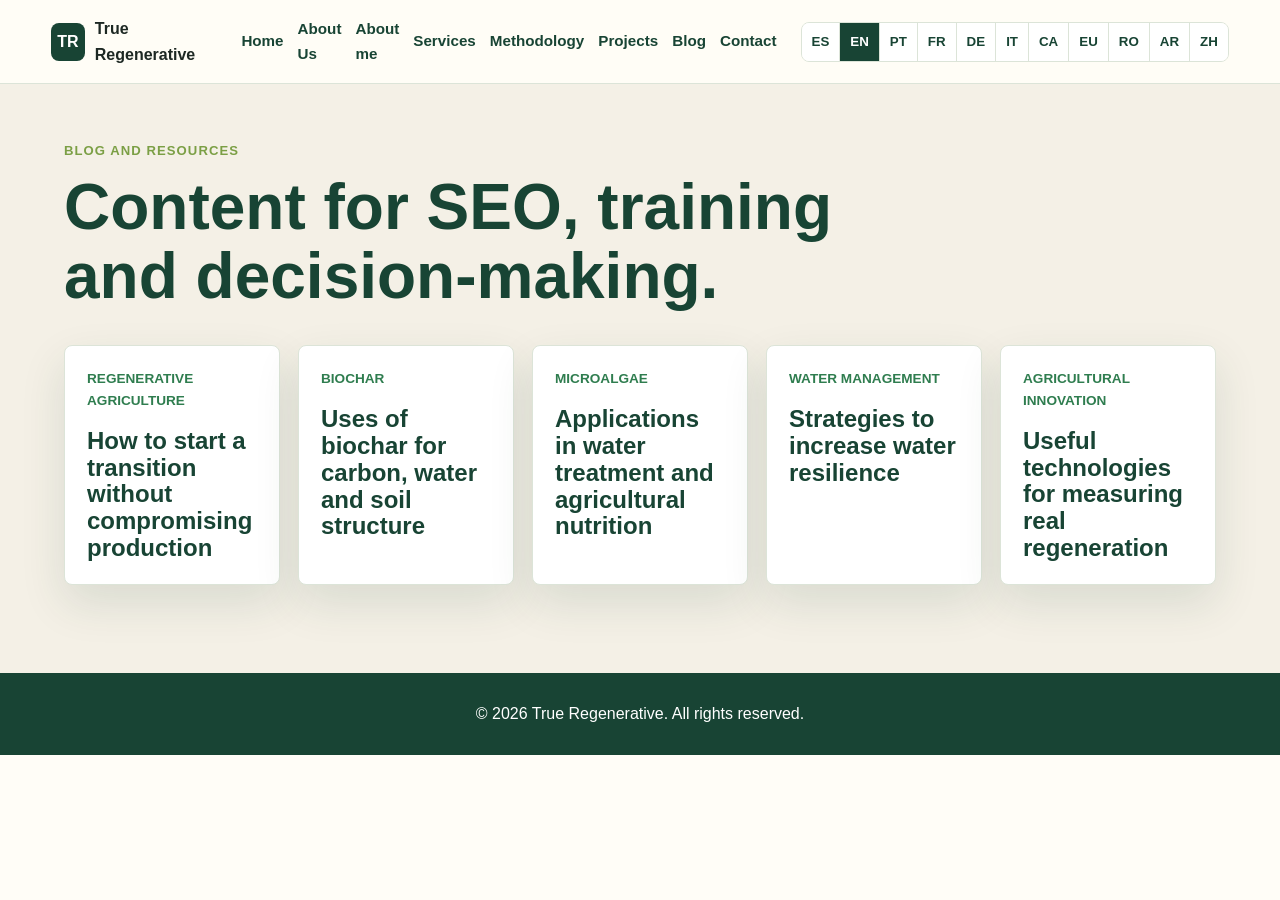
==== blog.html @ b21a540e "cambios" ====
<!DOCTYPE html>
<html lang="es">
<head>
    <meta charset="UTF-8">
    <meta name="viewport" content="width=device-width, initial-scale=1.0">
    <meta name="description" content="Blog y recursos de True Regenerative sobre agricultura regenerativa, biochar, microalgas, gestión del agua e innovación agrícola.">
    <title>Blog | True Regenerative</title>
    <link rel="stylesheet" href="css/styles.css">
</head>
<body>
    <header class="site-header">
        <a class="brand" href="index.html" aria-label="True Regenerative">
            <span class="brand-mark">TR</span>
            <span>True Regenerative</span>
        </a>
        <button class="menu-toggle" type="button" aria-label="Abrir menú" aria-expanded="false">☰</button>
        <nav class="main-nav" aria-label="Menú principal">
            <a href="index.html">Inicio</a>
            <a href="sobre-nosotros.html">Sobre Nosotros</a>
            <a href="quien-soy.html">Quién soy</a>
            <a href="servicios.html">Servicios</a>
            <a href="metodologia.html">Metodología</a>
            <a href="proyectos.html">Proyectos</a>
            <a href="blog.html">Blog</a>
            <a href="contacto.html">Contacto</a>
        </nav>
    </header>

    <main>
        <section class="section page-section blog-section">
            <div class="section-heading">
                <p class="eyebrow">Blog y recursos</p>
                <h1>Contenido para posicionamiento, formación y toma de decisiones.</h1>
            </div>
            <div class="blog-grid">
                <article><p>Agricultura regenerativa</p><h2>Cómo iniciar una transición sin comprometer la producción</h2></article>
                <article><p>Biochar</p><h2>Usos del biochar para carbono, agua y estructura del suelo</h2></article>
                <article><p>Microalgas</p><h2>Aplicaciones en tratamiento de aguas y nutrición agrícola</h2></article>
                <article><p>Gestión del agua</p><h2>Estrategias para aumentar resiliencia hídrica</h2></article>
                <article><p>Innovación agrícola</p><h2>Tecnologías útiles para medir regeneración real</h2></article>
            </div>
        </section>
    </main>

    <footer class="site-footer">
        <p>&copy; 2026 True Regenerative. Todos los derechos reservados.</p>
    </footer>

    <script src="js/main.js"></script>
    <script src="js/i18n.js"></script>
</body>
</html>
---- css/styles.css ----
:root {
    --forest: #184434;
    --leaf: #2f7d4f;
    --moss: #7b9f45;
    --water: #2f7d86;
    --soil: #5b4632;
    --sand: #f4f0e6;
    --cream: #fffdf7;
    --ink: #1d2823;
    --muted: #627168;
    --line: #dce4d8;
    --shadow: 0 18px 45px rgba(24, 68, 52, 0.12);
}

* {
    box-sizing: border-box;
    margin: 0;
    padding: 0;
}

html {
    scroll-behavior: smooth;
}

body {
    background: var(--cream);
    color: var(--ink);
    font-family: Arial, Helvetica, sans-serif;
    line-height: 1.6;
}

img,
svg {
    max-width: 100%;
}

a {
    color: inherit;
    text-decoration: none;
}

.site-header {
    align-items: center;
    background: rgba(255, 253, 247, 0.94);
    border-bottom: 1px solid var(--line);
    display: flex;
    gap: 24px;
    justify-content: flex-start;
    left: 0;
    padding: 16px clamp(18px, 4vw, 56px);
    position: fixed;
    right: 0;
    top: 0;
    z-index: 20;
}

.brand {
    align-items: center;
    display: flex;
    font-weight: 800;
    gap: 10px;
    letter-spacing: 0;
}

.brand-mark {
    align-items: center;
    background: var(--forest);
    border-radius: 8px;
    color: #fff;
    display: inline-flex;
    height: 38px;
    justify-content: center;
    width: 38px;
}

.main-nav {
    align-items: center;
    display: flex;
    gap: 14px;
    font-size: 0.95rem;
    font-weight: 700;
    margin-left: auto;
}

.main-nav a {
    color: var(--forest);
}

.main-nav a:hover {
    color: var(--leaf);
}

.menu-toggle {
    background: transparent;
    border: 1px solid var(--line);
    border-radius: 8px;
    color: var(--forest);
    cursor: pointer;
    display: none;
    font-size: 1.4rem;
    height: 42px;
    width: 42px;
}

.language-switcher {
    align-items: center;
    border: 1px solid var(--line);
    border-radius: 8px;
    display: inline-flex;
    flex: 0 0 auto;
    overflow: hidden;
}

.language-switcher button {
    background: #fff;
    border: 0;
    color: var(--forest);
    cursor: pointer;
    font-weight: 900;
    min-height: 38px;
    padding: 0 10px;
}

.language-switcher button + button {
    border-left: 1px solid var(--line);
}

.language-switcher button.active {
    background: var(--forest);
    color: #fff;
}

.hero {
    align-items: center;
    background:
        linear-gradient(rgba(15, 42, 32, 0.54), rgba(15, 42, 32, 0.62)),
        url("../img/hero-regenerative.png");
    background-position: center;
    background-size: cover;
    color: #fff;
    display: flex;
    min-height: 760px;
    padding: 140px clamp(20px, 6vw, 84px) 90px;
    position: relative;
}

.hero-content {
    max-width: 850px;
    position: relative;
    z-index: 1;
}

.eyebrow {
    color: var(--moss);
    font-size: 0.82rem;
    font-weight: 800;
    letter-spacing: 0.08em;
    margin-bottom: 12px;
    text-transform: uppercase;
}

.hero .eyebrow {
    color: #dcebbd;
}

h1,
h2,
h3 {
    color: var(--forest);
    line-height: 1.12;
}

.hero h1 {
    color: #fff;
    font-size: clamp(2.4rem, 6vw, 5.4rem);
    max-width: 980px;
}

.hero-subtitle {
    color: #eef5e5;
    font-size: clamp(1.1rem, 2vw, 1.35rem);
    margin: 24px 0 34px;
    max-width: 740px;
}

.hero-actions {
    display: flex;
    flex-wrap: wrap;
    gap: 14px;
}

.button {
    align-items: center;
    border: 0;
    border-radius: 8px;
    cursor: pointer;
    display: inline-flex;
    font-weight: 800;
    justify-content: center;
    min-height: 48px;
    padding: 12px 22px;
    transition: transform 0.2s ease, box-shadow 0.2s ease, background 0.2s ease;
}

.button:hover {
    transform: translateY(-2px);
}

.button.primary {
    background: var(--leaf);
    color: #fff;
    box-shadow: 0 10px 24px rgba(47, 125, 79, 0.28);
}

.button.secondary {
    background: #fff;
    color: var(--forest);
}

.section {
    padding: 88px clamp(20px, 5vw, 72px);
}

.page-section {
    padding-top: 140px;
}

.section-heading {
    margin-bottom: 34px;
    max-width: 780px;
}

.section-heading h1 {
    color: var(--forest);
    font-size: clamp(2.2rem, 5vw, 4.2rem);
    line-height: 1.08;
}

.section-heading h2 {
    font-size: clamp(2rem, 4vw, 3.4rem);
}

.about-grid,
.who-grid,
.contact-grid {
    display: grid;
    gap: 34px;
    grid-template-columns: minmax(0, 1.25fr) minmax(300px, 0.75fr);
}

.about-copy p + p {
    margin-top: 14px;
}

.mission-cards {
    display: grid;
    gap: 16px;
    grid-template-columns: repeat(2, minmax(0, 1fr));
    margin-top: 28px;
}

.mission-cards.stacked {
    align-self: start;
    grid-template-columns: 1fr;
    margin-top: 0;
}

.mission-cards article,
.service-card,
.project-card,
.blog-grid article,
blockquote,
.contact-form,
.contact-info {
    background: #fff;
    border: 1px solid var(--line);
    border-radius: 8px;
    box-shadow: var(--shadow);
}

.mission-cards article {
    padding: 22px;
}

.founder-card {
    align-self: start;
    background: var(--sand);
    border-radius: 8px;
    overflow: hidden;
}

.founder-photo {
    aspect-ratio: 4 / 3;
    background: url("../img/fundador-true-regenerative.png") center top / cover;
}

.founder-photo.large {
    border-radius: 8px;
    min-height: 520px;
}

.who-section {
    background: #fff;
}

.who-grid {
    align-items: center;
    grid-template-columns: minmax(280px, 0.85fr) minmax(0, 1.15fr);
}

.who-copy {
    background: var(--sand);
    border-radius: 8px;
    padding: clamp(26px, 4vw, 48px);
}

.who-copy h3 {
    font-size: clamp(1.7rem, 3vw, 2.4rem);
    margin: 8px 0 18px;
}

.who-copy p + p {
    margin-top: 14px;
}

.founder-card > div:last-child {
    padding: 24px;
}

.tag {
    color: var(--leaf);
    font-weight: 800;
    text-transform: uppercase;
}

.services-section,
.method-section,
.blog-section {
    background: var(--sand);
}

.services-grid {
    display: grid;
    gap: 18px;
    grid-template-columns: repeat(3, minmax(0, 1fr));
}

.service-card {
    padding: 24px;
}

.service-card .icon {
    display: block;
    font-size: 2rem;
    margin-bottom: 14px;
}

.service-card h3 {
    margin-bottom: 10px;
}

.service-card h2 {
    font-size: 1.35rem;
    margin-bottom: 10px;
}

.text-link {
    color: var(--leaf);
    display: inline-block;
    font-weight: 900;
    margin-top: 18px;
}

.text-link:hover {
    color: var(--forest);
}

.benefits-grid {
    display: grid;
    gap: 14px;
    grid-template-columns: repeat(3, minmax(0, 1fr));
}

.benefits-grid div {
    align-items: center;
    background: var(--forest);
    border-radius: 8px;
    color: #fff;
    display: flex;
    font-weight: 800;
    gap: 12px;
    min-height: 74px;
    padding: 18px;
}

.benefits-grid span {
    font-size: 1.6rem;
}

.timeline {
    counter-reset: step;
    display: grid;
    gap: 16px;
    list-style: none;
}

.timeline li {
    background: #fff;
    border-left: 5px solid var(--leaf);
    border-radius: 8px;
    display: grid;
    gap: 8px;
    grid-template-columns: 70px 1fr;
    padding: 22px;
}

.timeline span {
    color: var(--moss);
    font-size: 1.4rem;
    font-weight: 900;
    grid-row: span 2;
}

.projects-grid,
.testimonial-grid {
    display: grid;
    gap: 22px;
    grid-template-columns: repeat(2, minmax(0, 1fr));
}

.project-card {
    overflow: hidden;
}

.before-after {
    display: grid;
    grid-template-columns: 1fr 1fr;
    min-height: 250px;
}

.before-after div {
    align-items: end;
    color: #fff;
    display: flex;
    font-weight: 900;
    padding: 18px;
}

.before {
    background: linear-gradient(145deg, #8a7258, #4a3a2d);
}

.after {
    background: linear-gradient(145deg, #73a94f, #1f6f45);
}

.before-after.water .before {
    background: linear-gradient(145deg, #716a55, #31484a);
}

.before-after.water .after {
    background: linear-gradient(145deg, #5bb6bd, #2f7d86);
}

.project-body {
    padding: 24px;
}

.project-body p {
    margin-top: 8px;
}

.blog-grid {
    display: grid;
    gap: 18px;
    grid-template-columns: repeat(5, minmax(0, 1fr));
}

.blog-grid article {
    min-height: 210px;
    padding: 22px;
}

.blog-grid p {
    color: var(--leaf);
    font-size: 0.85rem;
    font-weight: 900;
    margin-bottom: 16px;
    text-transform: uppercase;
}

blockquote {
    font-size: 1.15rem;
    padding: 28px;
}

cite {
    color: var(--leaf);
    display: block;
    font-size: 0.95rem;
    font-style: normal;
    font-weight: 800;
    margin-top: 18px;
}

.contact-form {
    display: grid;
    gap: 18px;
    grid-template-columns: repeat(2, minmax(0, 1fr));
    padding: 28px;
}

.form-row.full,
.button.full,
.form-note {
    grid-column: 1 / -1;
}

label {
    color: var(--forest);
    display: block;
    font-weight: 800;
    margin-bottom: 7px;
}

input,
select,
textarea {
    border: 1px solid #cbd8cb;
    border-radius: 8px;
    color: var(--ink);
    font: inherit;
    padding: 13px 14px;
    width: 100%;
}

input:focus,
select:focus,
textarea:focus {
    border-color: var(--leaf);
    box-shadow: 0 0 0 3px rgba(47, 125, 79, 0.14);
    outline: 0;
}

textarea {
    min-height: 130px;
    resize: vertical;
}

.form-note {
    color: var(--leaf);
    font-weight: 700;
}

.contact-info {
    align-self: start;
    padding: 24px;
}

.map-placeholder {
    align-items: center;
    background:
        linear-gradient(90deg, rgba(255,255,255,0.2) 1px, transparent 1px),
        linear-gradient(rgba(255,255,255,0.2) 1px, transparent 1px),
        linear-gradient(145deg, var(--water), var(--leaf));
    background-size: 38px 38px, 38px 38px, auto;
    border-radius: 8px;
    color: #fff;
    display: flex;
    font-size: 1.4rem;
    font-weight: 900;
    justify-content: center;
    margin-bottom: 22px;
    min-height: 260px;
}

.contact-info h3,
.contact-info p + p {
    margin-top: 12px;
}

.site-footer {
    background: var(--forest);
    color: #fff;
    padding: 28px;
    text-align: center;
}

.site-notice {
    border-radius: 8px;
    bottom: 22px;
    box-shadow: var(--shadow);
    color: #fff;
    font-weight: 800;
    left: 50%;
    max-width: min(92vw, 560px);
    padding: 14px 18px;
    position: fixed;
    transform: translateX(-50%);
    z-index: 30;
}

.site-notice.success {
    background: var(--leaf);
}

.site-notice.error {
    background: #b64235;
}

@media (max-width: 1040px) {
    .services-grid,
    .benefits-grid {
        grid-template-columns: repeat(2, minmax(0, 1fr));
    }

    .blog-grid {
        grid-template-columns: repeat(2, minmax(0, 1fr));
    }
}

@media (max-width: 820px) {
    .menu-toggle {
        display: inline-flex;
        align-items: center;
        justify-content: center;
    }

    .main-nav {
        background: var(--cream);
        border-bottom: 1px solid var(--line);
        display: none;
        flex-direction: column;
        left: 0;
        padding: 18px;
        position: absolute;
        right: 0;
        top: 71px;
    }

    .language-switcher {
        margin-left: auto;
    }

    .main-nav.open {
        display: flex;
    }

    .hero {
        min-height: 680px;
    }

    .about-grid,
    .who-grid,
    .contact-grid,
    .projects-grid,
    .testimonial-grid {
        grid-template-columns: 1fr;
    }

    .founder-photo.large {
        min-height: 420px;
    }
}

@media (max-width: 640px) {
    .site-header {
        padding: 12px 16px;
    }

    .brand span:last-child {
        display: none;
    }

    .section {
        padding: 64px 18px;
    }

    .mission-cards,
    .services-grid,
    .benefits-grid,
    .blog-grid,
    .contact-form {
        grid-template-columns: 1fr;
    }

    .form-row.full,
    .button.full,
    .form-note {
        grid-column: auto;
    }

    .timeline li {
        grid-template-columns: 1fr;
    }

    .timeline span {
        grid-row: auto;
    }
}
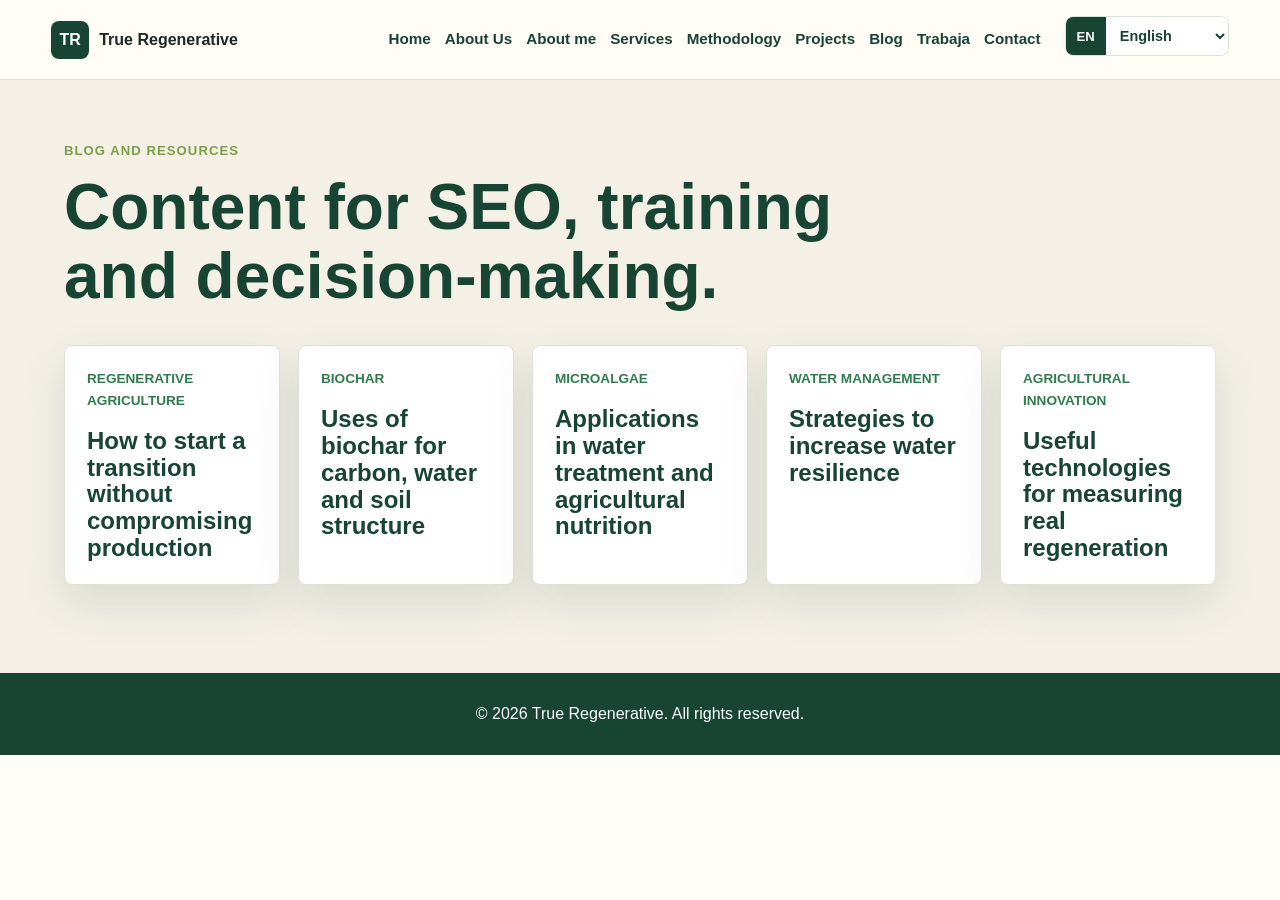
==== commit cb5bc17b: "cambios realizados en la rama main" ====
--- a/blog.html
+++ b/blog.html
@@ -22,6 +22,7 @@
             <a href="metodologia.html">Metodología</a>
             <a href="proyectos.html">Proyectos</a>
             <a href="blog.html">Blog</a>
+            <a href="trabaja-con-nosotros.html">Trabaja</a>
             <a href="contacto.html">Contacto</a>
         </nav>
     </header>
--- a/css/styles.css
+++ b/css/styles.css
@@ -111,23 +111,33 @@
     overflow: hidden;
 }
 
-.language-switcher button {
+.language-switcher span {
+    align-items: center;
+    background: var(--forest);
+    color: #fff;
+    display: inline-flex;
+    font-size: 0.82rem;
+    font-weight: 900;
+    min-height: 38px;
+    padding: 0 11px;
+}
+
+.language-switcher select {
     background: #fff;
     border: 0;
     color: var(--forest);
     cursor: pointer;
+    font: inherit;
+    font-size: 0.9rem;
     font-weight: 900;
     min-height: 38px;
+    min-width: 122px;
     padding: 0 10px;
 }
 
-.language-switcher button + button {
-    border-left: 1px solid var(--line);
-}
-
-.language-switcher button.active {
-    background: var(--forest);
-    color: #fff;
+.language-switcher select:focus {
+    box-shadow: none;
+    outline: 0;
 }
 
 .hero {
@@ -608,6 +618,370 @@
     background: #b64235;
 }
 
+.trabaja-nosotros{
+
+    max-width:900px;
+    margin:auto;
+    padding:80px 20px;
+
+}
+
+.trabaja-nosotros h1,
+.trabaja-nosotros h2{
+
+    text-align:center;
+    font-size:2.3rem;
+    color:#2E7D32;
+
+}
+
+.trabaja-nosotros p{
+
+    text-align:center;
+    color:#666;
+    margin-bottom:40px;
+
+}
+
+.trabaja-nosotros form{
+
+    background:#fff;
+    padding:35px;
+    border-radius:15px;
+    box-shadow:0 10px 30px rgba(0,0,0,.08);
+
+}
+
+.grupo{
+
+    margin-bottom:20px;
+
+}
+
+.grupo label{
+
+    display:block;
+    margin-bottom:8px;
+    font-weight:600;
+
+}
+
+.grupo input,
+.grupo select,
+.grupo textarea{
+
+    width:100%;
+    padding:14px;
+    border:1px solid #ddd;
+    border-radius:8px;
+    font-size:16px;
+
+}
+
+.grupo textarea{
+
+    resize:vertical;
+
+}
+
+.trabaja-nosotros button{
+
+    width:100%;
+    padding:16px;
+    border:none;
+    border-radius:10px;
+    background:#2E7D32;
+    color:white;
+    font-size:18px;
+    cursor:pointer;
+
+}
+
+.trabaja-nosotros button:hover{
+
+    background:#256428;
+
+}
+
+.benefits{
+
+    padding:100px 8%;
+    background:#F7F5EF;
+
+}
+
+.benefits-header{
+
+    text-align:center;
+    max-width:850px;
+    margin:0 auto 70px;
+
+}
+
+.section-tag{
+
+    color:#6A9E3A;
+    font-weight:700;
+    letter-spacing:3px;
+    text-transform:uppercase;
+
+}
+
+.benefits-header h2{
+
+    font-size:48px;
+    color:#184D3A;
+    margin:18px 0;
+
+}
+
+.benefits-header p{
+
+    color:#666;
+    font-size:18px;
+    line-height:1.7;
+
+}
+
+/* GRID */
+
+.benefits-grid{
+
+    display:grid;
+    grid-template-columns:repeat(3,1fr);
+    gap:30px;
+
+}
+
+/* TARJETA */
+
+.benefit-card{
+
+    background:#fff;
+
+    padding:35px;
+
+    border-radius:20px;
+
+    text-align:center;
+
+    box-shadow:0 8px 30px rgba(0,0,0,.08);
+
+    transition:.35s;
+
+    border-top:5px solid #2E7D32;
+
+}
+
+.benefit-card:hover{
+
+    transform:translateY(-10px);
+
+    box-shadow:0 18px 40px rgba(0,0,0,.15);
+
+}
+
+/* ICONO */
+
+.benefit-icon{
+
+    width:80px;
+    height:80px;
+
+    margin:auto;
+
+    border-radius:50%;
+
+    background:#EAF4E5;
+
+    display:flex;
+
+    justify-content:center;
+
+    align-items:center;
+
+    font-size:38px;
+
+    margin-bottom:20px;
+
+    transition:.3s;
+
+}
+
+.benefit-card:hover .benefit-icon{
+
+    background:#2E7D32;
+
+    transform:rotate(10deg) scale(1.08);
+
+}
+
+/* TITULO */
+
+.benefit-card h3{
+
+    font-size:28px;
+
+    color:#184D3A;
+
+    margin-bottom:18px;
+
+}
+
+/* TEXTO */
+
+.benefit-card p{
+
+    color:#555;
+
+    line-height:1.8;
+
+    font-size:16px;
+
+}
+
+.faq-section{
+
+    padding:100px 8%;
+    background:#F7F5EF;
+
+}
+
+.faq-header{
+
+    text-align:center;
+    max-width:800px;
+    margin:auto auto 60px;
+
+}
+
+.faq-header .eyebrow{
+
+    color:#6A9E3A;
+    font-weight:700;
+    text-transform:uppercase;
+    letter-spacing:2px;
+
+}
+
+.faq-header h2{
+
+    font-size:48px;
+    color:#184D3A;
+    margin:15px 0;
+
+}
+
+.faq-header p{
+
+    color:#666;
+    line-height:1.8;
+
+}
+
+.faq{
+
+    max-width:900px;
+    margin:auto;
+
+}
+
+.faq-item{
+
+    background:white;
+
+    border-radius:15px;
+
+    margin-bottom:18px;
+
+    overflow:hidden;
+
+    box-shadow:0 10px 25px rgba(0,0,0,.08);
+
+}
+
+.faq-question{
+
+    width:100%;
+
+    border:none;
+
+    background:white;
+
+    padding:22px 30px;
+
+    display:flex;
+
+    justify-content:space-between;
+
+    align-items:center;
+
+    cursor:pointer;
+
+    font-size:20px;
+
+    font-weight:600;
+
+    color:#184D3A;
+
+}
+
+.faq-question span{
+
+    font-size:32px;
+
+    color:#2E7D32;
+
+    transition:.3s;
+
+}
+
+.faq-answer{
+
+    max-height:0;
+
+    overflow:hidden;
+
+    transition:max-height .4s ease;
+
+    padding:0 30px;
+
+}
+
+.faq-answer p{
+
+    color:#666;
+
+    line-height:1.8;
+
+    padding-bottom:25px;
+
+}
+
+.faq-item.active .faq-answer{
+
+    max-height:300px;
+
+}
+
+.faq-question:hover{
+
+    background:#F4F8F2;
+
+}
+
+/* RESPONSIVE */
+
+@media(max-width:1100px){
+
+    .benefits-grid{
+
+        grid-template-columns:repeat(2,1fr);
+
+    }
+
+}
+
 @media (max-width: 1040px) {
     .services-grid,
     .benefits-grid {
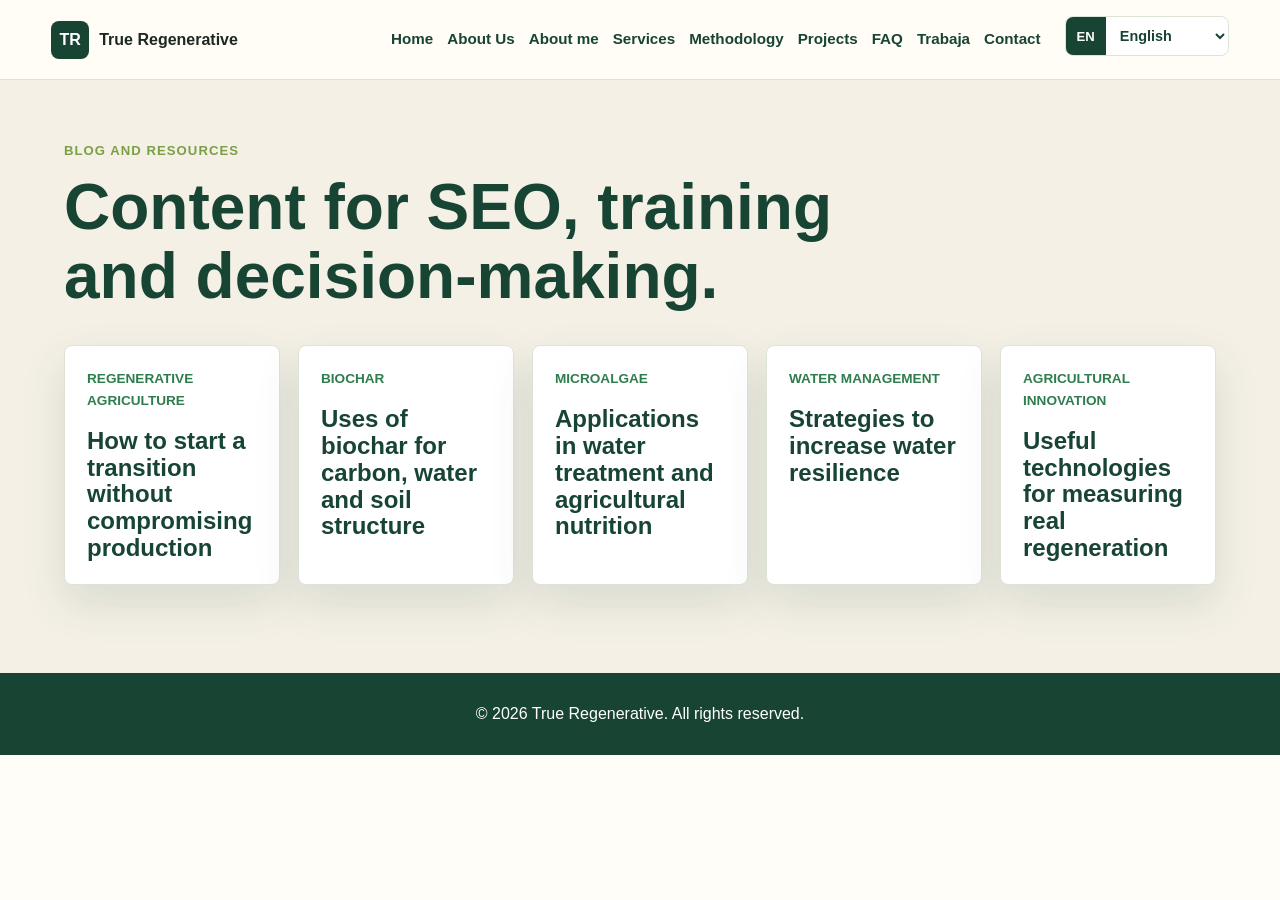
==== commit 0b97ea68: "rutas cambiadas" ====
--- a/blog.html
+++ b/blog.html
@@ -21,7 +21,7 @@
             <a href="servicios.html">Servicios</a>
             <a href="metodologia.html">Metodología</a>
             <a href="proyectos.html">Proyectos</a>
-            <a href="blog.html">Blog</a>
+            <a href="preguntas.html">FAQ</a>
             <a href="trabaja-con-nosotros.html">Trabaja</a>
             <a href="contacto.html">Contacto</a>
         </nav>
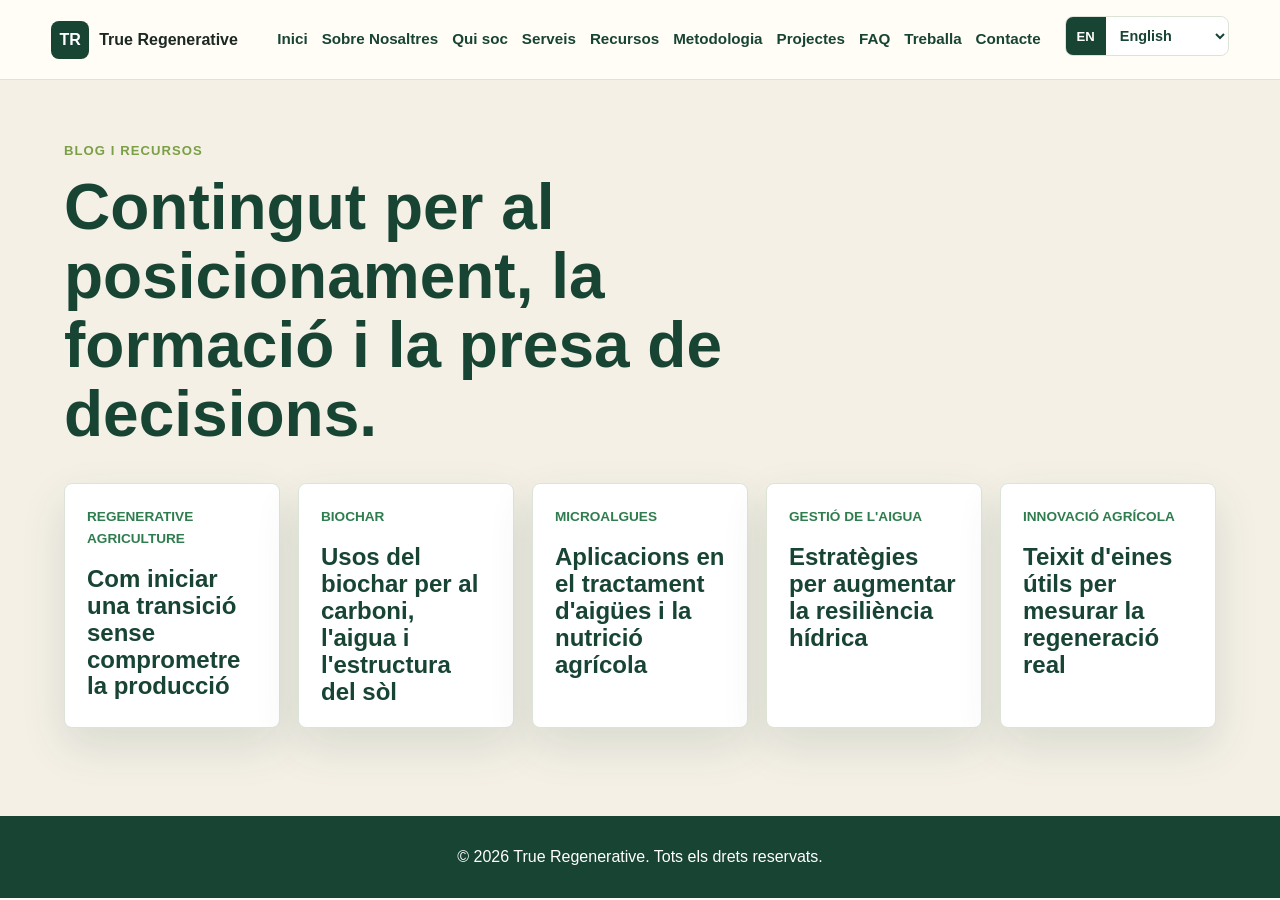
==== commit 5cb4ef06: "cambios realizados" ====
--- a/blog.html
+++ b/blog.html
@@ -1,9 +1,9 @@
 <!DOCTYPE html>
-<html lang="es">
+<html lang="ca">
 <head>
     <meta charset="UTF-8">
     <meta name="viewport" content="width=device-width, initial-scale=1.0">
-    <meta name="description" content="Blog y recursos de True Regenerative sobre agricultura regenerativa, biochar, microalgas, gestión del agua e innovación agrícola.">
+    <meta name="description" content="Blog i recursos de True Regenerative sobre agricultura regenerativa, biochar, microalgues, gestió de l'aigua i innovació agrícola.">
     <title>Blog | True Regenerative</title>
     <link rel="stylesheet" href="css/styles.css">
 </head>
@@ -13,38 +13,39 @@
             <span class="brand-mark">TR</span>
             <span>True Regenerative</span>
         </a>
-        <button class="menu-toggle" type="button" aria-label="Abrir menú" aria-expanded="false">☰</button>
+        <button class="menu-toggle" type="button" aria-label="Obrir menú" aria-expanded="false">☰</button>
         <nav class="main-nav" aria-label="Menú principal">
-            <a href="index.html">Inicio</a>
-            <a href="sobre-nosotros.html">Sobre Nosotros</a>
-            <a href="quien-soy.html">Quién soy</a>
-            <a href="servicios.html">Servicios</a>
-            <a href="metodologia.html">Metodología</a>
-            <a href="proyectos.html">Proyectos</a>
+            <a href="index.html">Inici</a>
+            <a href="sobre-nosotros.html">Sobre Nosaltres</a>
+            <a href="quien-soy.html">Qui soc</a>
+            <a href="servicios.html">Serveis</a>
+             <a href="recursos.html">Recursos</a>
+            <a href="metodologia.html">Metodologia</a>
+            <a href="proyectos.html">Projectes</a>
             <a href="preguntas.html">FAQ</a>
-            <a href="trabaja-con-nosotros.html">Trabaja</a>
-            <a href="contacto.html">Contacto</a>
+            <a href="trabaja-con-nosotros.html">Treballa</a>
+            <a href="contacto.html">Contacte</a>
         </nav>
     </header>
 
     <main>
         <section class="section page-section blog-section">
             <div class="section-heading">
-                <p class="eyebrow">Blog y recursos</p>
-                <h1>Contenido para posicionamiento, formación y toma de decisiones.</h1>
+                <p class="eyebrow">Blog i recursos</p>
+                <h1>Contingut per al posicionament, la formació i la presa de decisions.</h1>
             </div>
             <div class="blog-grid">
-                <article><p>Agricultura regenerativa</p><h2>Cómo iniciar una transición sin comprometer la producción</h2></article>
-                <article><p>Biochar</p><h2>Usos del biochar para carbono, agua y estructura del suelo</h2></article>
-                <article><p>Microalgas</p><h2>Aplicaciones en tratamiento de aguas y nutrición agrícola</h2></article>
-                <article><p>Gestión del agua</p><h2>Estrategias para aumentar resiliencia hídrica</h2></article>
-                <article><p>Innovación agrícola</p><h2>Tecnologías útiles para medir regeneración real</h2></article>
+                <article><p>Agricultura regenerativa</p><h2>Com iniciar una transició sense comprometre la producció</h2></article>
+                <article><p>Biochar</p><h2>Usos del biochar per al carboni, l'aigua i l'estructura del sòl</h2></article>
+                <article><p>Microalgues</p><h2>Aplicacions en el tractament d'aigües i la nutrició agrícola</h2></article>
+                <article><p>Gestió de l'aigua</p><h2>Estratègies per augmentar la resiliència hídrica</h2></article>
+                <article><p>Innovació agrícola</p><h2>Teixit d'eines útils per mesurar la regeneració real</h2></article>
             </div>
         </section>
     </main>
 
     <footer class="site-footer">
-        <p>&copy; 2026 True Regenerative. Todos los derechos reservados.</p>
+        <p>&copy; 2026 True Regenerative. Tots els drets reservats.</p>
     </footer>
 
     <script src="js/main.js"></script>
--- a/css/styles.css
+++ b/css/styles.css
@@ -333,6 +333,22 @@
     margin-top: 14px;
 }
 
+.expertise-list {
+    display: grid;
+    gap: 10px;
+    list-style: none;
+    margin: 16px 0 20px;
+}
+
+.expertise-list li {
+    background: #fff;
+    border-left: 4px solid var(--leaf);
+    border-radius: 8px;
+    color: var(--ink);
+    font-weight: 700;
+    padding: 12px 14px;
+}
+
 .founder-card > div:last-child {
     padding: 24px;
 }
@@ -349,10 +365,131 @@
     background: var(--sand);
 }
 
+.method-hero {
+    display: grid;
+    gap: 24px;
+    grid-template-columns: minmax(0, 1.2fr) minmax(280px, 0.8fr);
+    align-items: start;
+    margin-bottom: 28px;
+}
+
+.method-intro {
+    font-size: 1.08rem;
+    line-height: 1.8;
+    max-width: 720px;
+    color: var(--ink);
+}
+
+.method-highlight {
+    background: linear-gradient(135deg, var(--forest), #2f7d4f);
+    color: #fff;
+    border-radius: 12px;
+    padding: 24px;
+    box-shadow: var(--shadow);
+}
+
+.method-highlight h2 {
+    color: #fff;
+    font-size: 1.45rem;
+    margin-bottom: 14px;
+}
+
+.method-points {
+    display: grid;
+    gap: 10px;
+    list-style: none;
+    margin: 0 0 18px;
+    padding: 0;
+}
+
+.method-points li {
+    background: rgba(255,255,255,0.14);
+    border-radius: 8px;
+    padding: 10px 12px;
+    font-weight: 700;
+}
+
+.method-callout {
+    background: #fff;
+    border-left: 5px solid var(--leaf);
+    border-radius: 8px;
+    box-shadow: var(--shadow);
+    margin-bottom: 22px;
+    padding: 18px 22px;
+}
+
+.method-callout p {
+    margin: 0;
+    font-size: 1.02rem;
+    line-height: 1.7;
+}
+
 .services-grid {
     display: grid;
     gap: 18px;
     grid-template-columns: repeat(3, minmax(0, 1fr));
+}
+
+.resources-section {
+    background: var(--sand);
+}
+
+.resources-grid {
+    display: grid;
+    gap: 18px;
+    grid-template-columns: repeat(3, minmax(0, 1fr));
+    margin-bottom: 24px;
+}
+
+.resource-card {
+    background: #fff;
+    border: 1px solid var(--line);
+    border-radius: 8px;
+    box-shadow: var(--shadow);
+    padding: 24px;
+}
+
+.resource-tag {
+    color: var(--leaf);
+    font-size: 0.82rem;
+    font-weight: 800;
+    letter-spacing: 0.08em;
+    margin-bottom: 10px;
+    text-transform: uppercase;
+}
+
+.resource-list {
+    display: grid;
+    gap: 8px;
+    list-style: none;
+    margin: 14px 0 0;
+    padding: 0;
+}
+
+.resource-list li {
+    color: var(--ink);
+    padding-left: 16px;
+    position: relative;
+}
+
+.resource-list li::before {
+    color: var(--leaf);
+    content: "•";
+    left: 0;
+    position: absolute;
+}
+
+.resource-panel {
+    background: linear-gradient(135deg, var(--forest), #2f7d4f);
+    border-radius: 12px;
+    box-shadow: var(--shadow);
+    color: #fff;
+    padding: 24px;
+}
+
+.resource-panel h2 {
+    color: #fff;
+    margin-bottom: 10px;
 }
 
 .service-card {
@@ -1054,6 +1191,7 @@
     .services-grid,
     .benefits-grid,
     .blog-grid,
+    .resources-grid,
     .contact-form {
         grid-template-columns: 1fr;
     }
@@ -1064,6 +1202,10 @@
         grid-column: auto;
     }
 
+    .method-hero {
+        grid-template-columns: 1fr;
+    }
+
     .timeline li {
         grid-template-columns: 1fr;
     }
